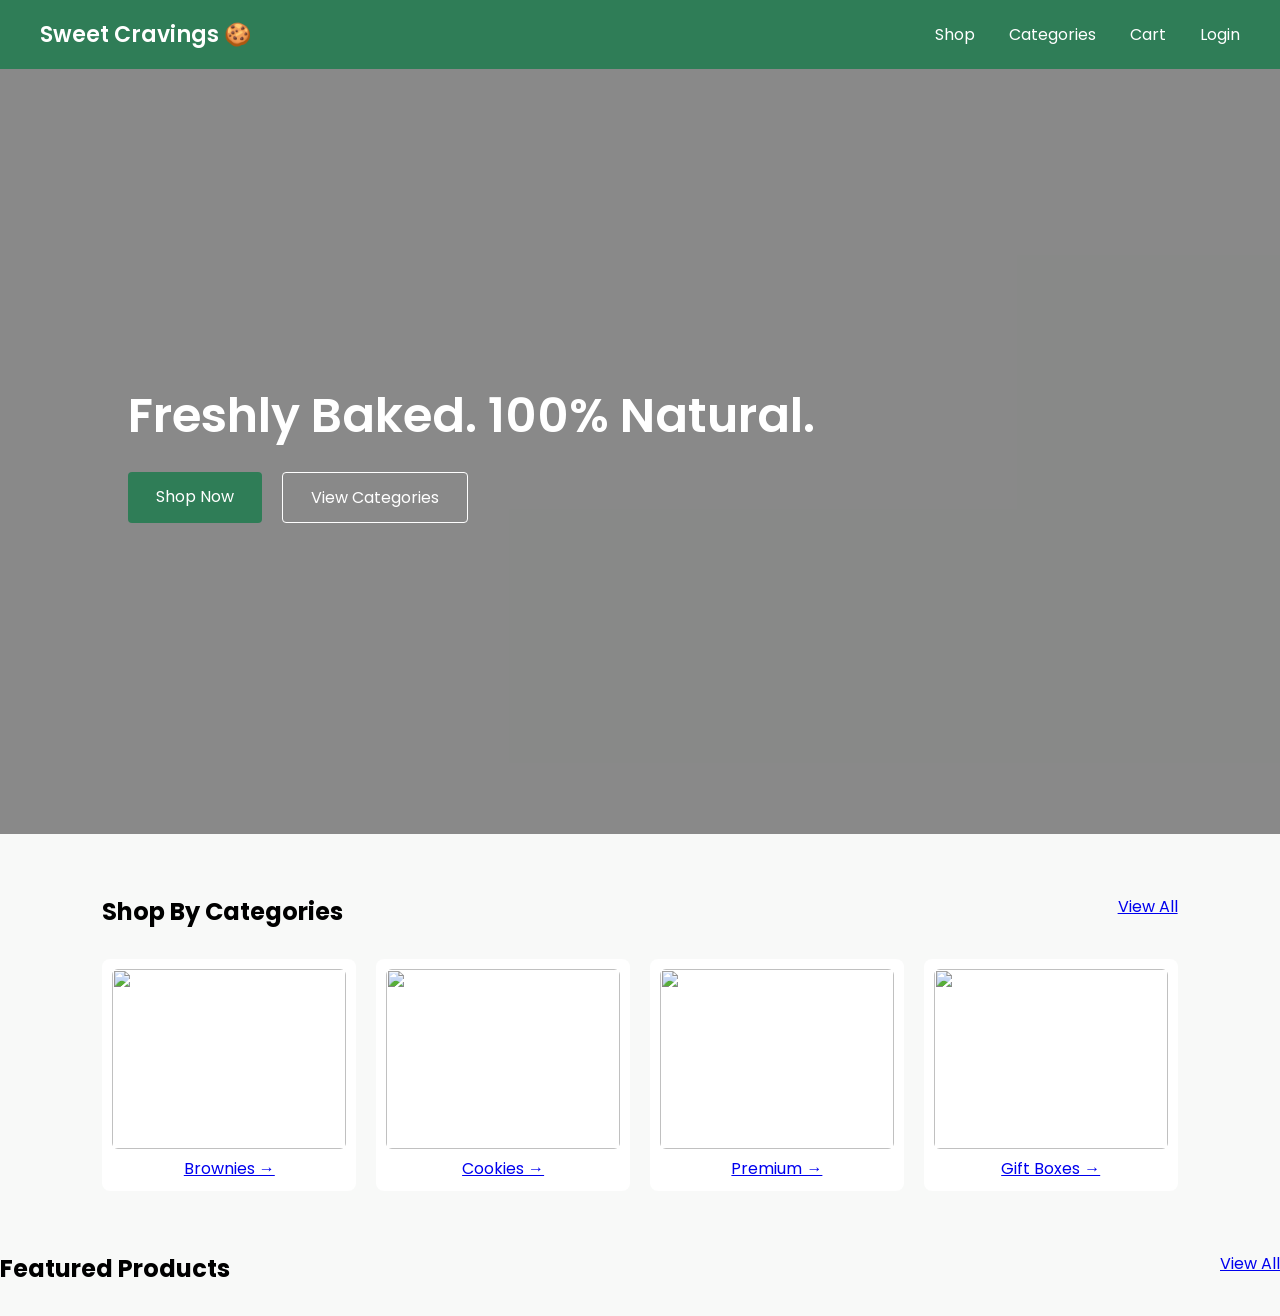
==== index.html @ 88425a29 "Update index.html" ====
<!DOCTYPE html>
<html lang="en">
<head>
  <meta charset="UTF-8">
  <title>Sweet Cravings</title>
  <meta name="viewport" content="width=device-width, initial-scale=1.0">
  <link rel="stylesheet" href="css/styles.css">
  <link href="https://fonts.googleapis.com/css2?family=Poppins:wght@300;400;600&display=swap" rel="stylesheet">
</head>
<body>

<header class="navbar">
  <div class="logo">Sweet Cravings 🍪</div>

  <nav class="nav-links">
    <a href="products.html">Shop</a>
    <a href="categories.html">Categories</a>
    <a href="cart.html">Cart</a>
    <a href="login.html">Login</a>
  </nav>

  <div class="mobile-menu-icon" onclick="toggleMenu()">☰</div>
</header>

<!-- HERO -->
<section class="hero">
  <div class="hero-overlay">
    <h1>Freshly Baked. 100% Natural.</h1>
    <div class="hero-buttons">
      <a href="products.html" class="btn-primary">Shop Now</a>
      <a href="categories.html" class="btn-outline">View Categories</a>
    </div>
  </div>
</section>

<!-- CATEGORIES -->
<section class="categories">
  <div class="section-header">
    <h2>Shop By Categories</h2>
    <a href="categories.html">View All</a>
  </div>

  <div class="category-grid">
    <a href="categories.html?category=brownies" class="category-card">
      <img src="images/brownie1.jpg">
      <p>Brownies →</p>
    </a>

    <a href="categories.html?category=cookies" class="category-card">
      <img src="images/cookie1.jpg">
      <p>Cookies →</p>
    </a>

    <a href="categories.html?category=premium" class="category-card">
      <img src="images/brownie2.jpg">
      <p>Premium →</p>
    </a>

    <a href="categories.html?category=gifts" class="category-card">
      <img src="images/cookie2.jpg">
      <p>Gift Boxes →</p>
    </a>
  </div>
</section>

<!-- FEATURED PRODUCTS -->
<section class="featured">
  <div class="section-header">
    <h2>Featured Products</h2>
    <a href="products.html">View All</a>
  </div>

  <div class="product-grid" id="featured-products"></div>
</section>

<!-- MOBILE NAV -->
<div class="bottom-nav">
  <a href="index.html">🏠<span>Home</span></a>
  <a href="products.html">🛍<span>Shop</span></a>
  <a href="categories.html">📂<span>Categories</span></a>
  <a href="cart.html">🛒<span>Cart</span></a>
  <a href="login.html">👤<span>Account</span></a>
</div>

<script src="js/products.js"></script>
<script>
  loadFeaturedProducts();

  function toggleMenu() {
    document.querySelector(".nav-links").classList.toggle("active");
  }
</script>

</body>
</html>
---- css/styles.css ----
* {
  margin: 0;
  padding: 0;
  box-sizing: border-box;
  font-family: 'Poppins', sans-serif;
}

body {
  background: #f8f9f8;
}

/* ===== NAVBAR ===== */
.navbar {
  display: flex;
  justify-content: space-between;
  align-items: center;
  padding: 18px 40px;
  background: #2f7d57;
  color: white;
}

.logo {
  font-size: 22px;
  font-weight: 600;
}

.nav-links a {
  margin-left: 30px;
  text-decoration: none;
  color: white;
  font-weight: 400;
}

.mobile-menu-icon {
  display: none;
  font-size: 24px;
  cursor: pointer;
}

/* ===== HERO ===== */
.hero {
  height: 85vh;
  background: url("../images/brownie1.jpg") center/cover no-repeat;
  position: relative;
}

.hero-overlay {
  background: rgba(0, 0, 0, 0.45);
  height: 100%;
  color: white;
  display: flex;
  flex-direction: column;
  justify-content: center;
  padding-left: 10%;
}

.hero-overlay h1 {
  font-size: 48px;
  font-weight: 600;
  margin-bottom: 20px;
}

.hero-buttons {
  display: flex;
  gap: 20px;
}

.btn-primary {
  background: #2f7d57;
  padding: 12px 28px;
  color: white;
  text-decoration: none;
  border-radius: 4px;
}

.btn-outline {
  border: 1px solid white;
  padding: 12px 28px;
  color: white;
  text-decoration: none;
  border-radius: 4px;
}

/* ===== CATEGORIES ===== */
.categories {
  padding: 60px 8%;
}

.section-header {
  display: flex;
  justify-content: space-between;
  margin-bottom: 30px;
}

.category-grid {
  display: grid;
  grid-template-columns: repeat(4, 1fr);
  gap: 20px;
}

.category-card {
  background: white;
  padding: 10px;
  border-radius: 8px;
  text-align: center;
  transition: 0.3s;
}

.category-card img {
  width: 100%;
  height: 180px;
  object-fit: cover;
  border-radius: 6px;
}

.category-card:hover {
  transform: translateY(-5px);
}

/* ===== MOBILE NAV ===== */
.bottom-nav {
  display: none;
}

/* ===== RESPONSIVE ===== */
@media (max-width: 768px) {

  .nav-links {
    display: none;
    position: absolute;
    top: 70px;
    right: 0;
    background: #2f7d57;
    flex-direction: column;
    width: 200px;
    padding: 20px;
  }

  .nav-links.active {
    display: flex;
  }

  .mobile-menu-icon {
    display: block;
  }

  .hero-overlay h1 {
    font-size: 32px;
  }

  .category-grid {
    grid-template-columns: repeat(2, 1fr);
  }

  /* Bottom nav */
  .bottom-nav {
    position: fixed;
    bottom: 0;
    width: 100%;
    background: #2f7d57;
    display: flex;
    justify-content: space-around;
    padding: 10px 0;
  }

  .bottom-nav a {
    color: white;
    text-decoration: none;
    font-size: 12px;
    display: flex;
    flex-direction: column;
    align-items: center;
  }

  body {
    padding-bottom: 70px;
  }
}
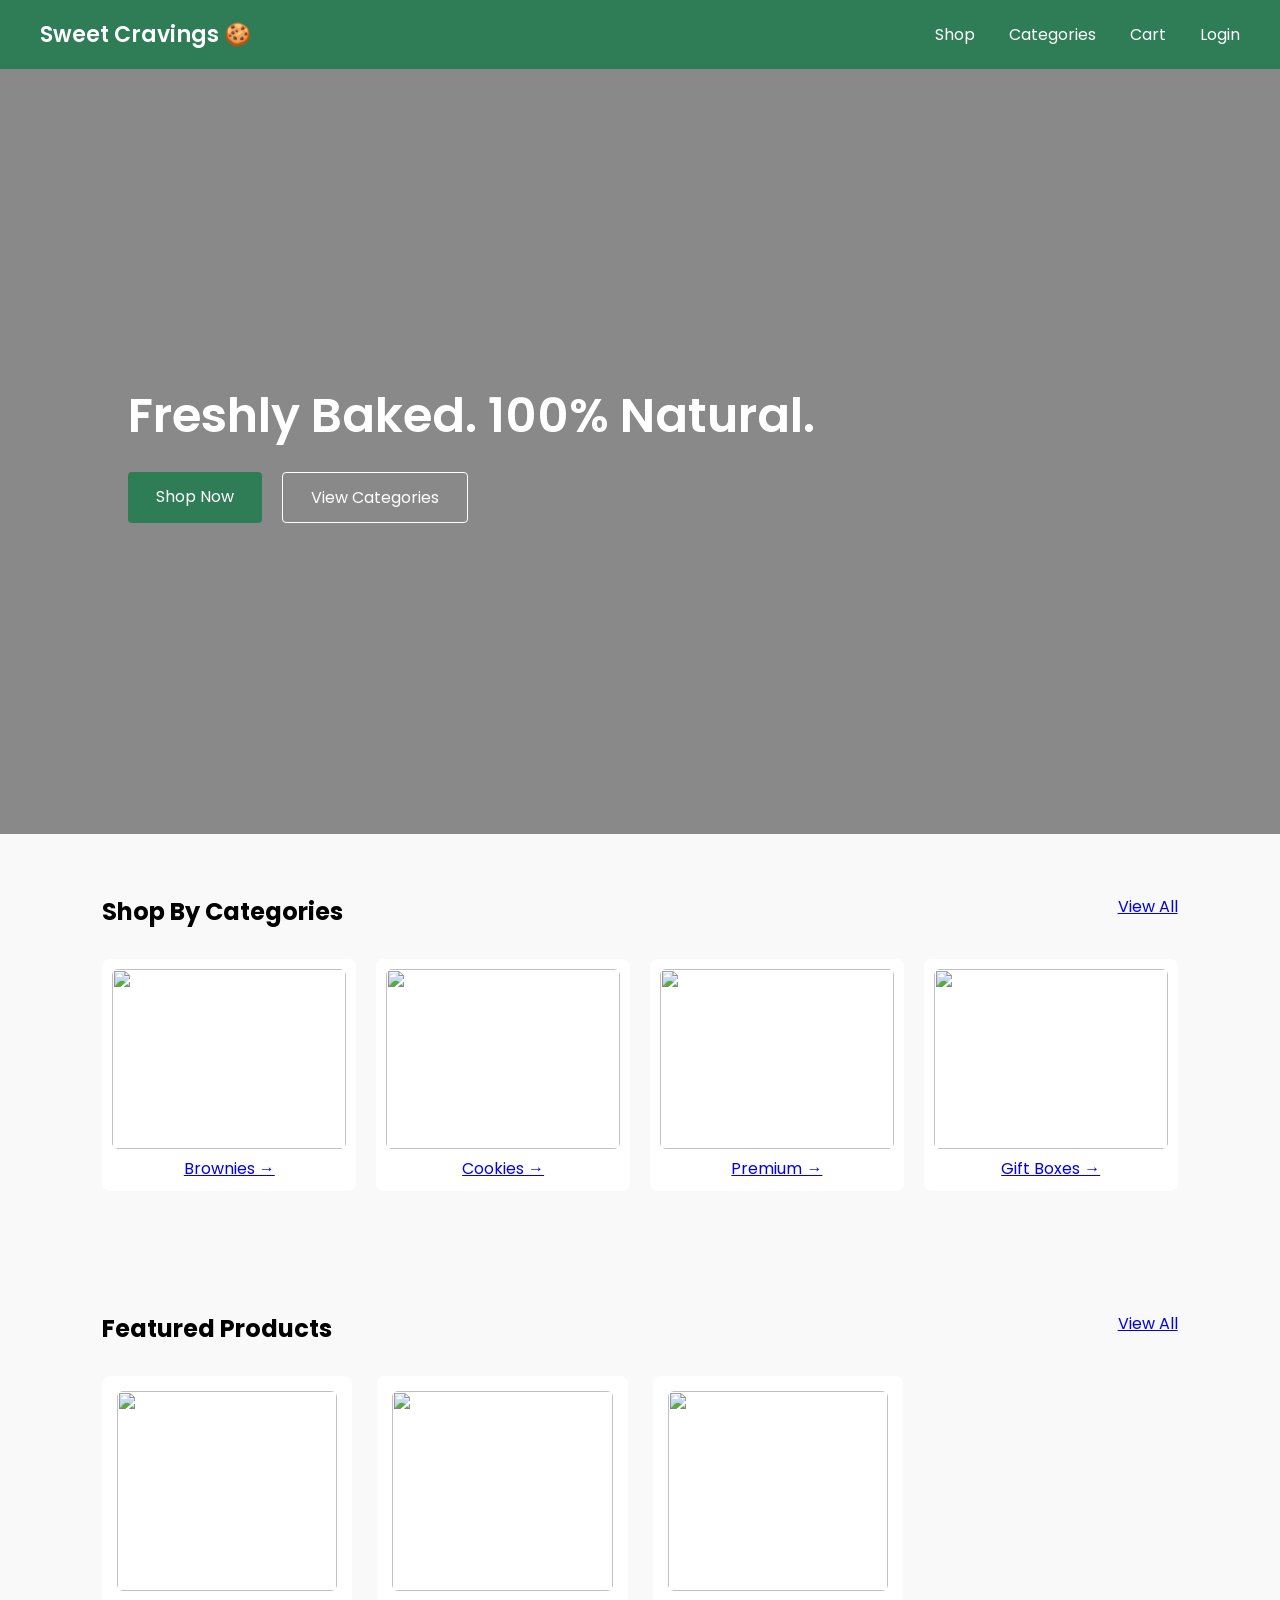
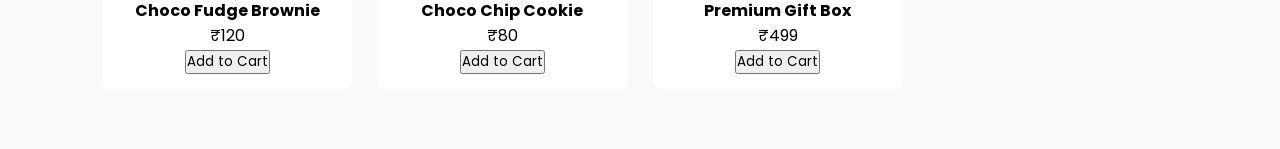
==== commit 43fca511: "Implement auto-scroll for category and product grids Added auto-scroll functionality for category an" ====
--- a/index.html
+++ b/index.html
@@ -89,7 +89,33 @@
   function toggleMenu() {
     document.querySelector(".nav-links").classList.toggle("active");
   }
+  function autoScroll(containerSelector) {
+  const container = document.querySelector(containerSelector);
+  if (!container) return;
+
+  let scrollAmount = 0;
+  const scrollStep = container.clientWidth;
+
+  setInterval(() => {
+    if (window.innerWidth <= 768) {
+      scrollAmount += scrollStep;
+
+      if (scrollAmount >= container.scrollWidth) {
+        scrollAmount = 0;
+      }
+
+      container.scrollTo({
+        left: scrollAmount,
+        behavior: "smooth"
+      });
+    }
+  }, 3000);
+}
+
+autoScroll(".category-grid");
+autoScroll(".product-grid");
 </script>
 
 </body>
 </html>
+
--- a/css/styles.css
+++ b/css/styles.css
@@ -120,6 +120,34 @@
 /* ===== MOBILE NAV ===== */
 .bottom-nav {
   display: none;
+}
+.featured {
+  padding: 60px 8%;
+}
+
+.product-grid {
+  display: grid;
+  grid-template-columns: repeat(4, 1fr);
+  gap: 25px;
+}
+
+.product-card {
+  background: white;
+  padding: 15px;
+  border-radius: 8px;
+  text-align: center;
+  transition: 0.3s;
+}
+
+.product-card img {
+  width: 100%;
+  height: 200px;
+  object-fit: cover;
+  border-radius: 6px;
+}
+
+.product-card:hover {
+  transform: translateY(-5px);
 }
 
 /* ===== RESPONSIVE ===== */
@@ -153,14 +181,16 @@
   }
 
   /* Bottom nav */
-  .bottom-nav {
+ .bottom-nav {
     position: fixed;
     bottom: 0;
+    left: 0;
     width: 100%;
     background: #2f7d57;
     display: flex;
     justify-content: space-around;
     padding: 10px 0;
+    z-index: 999;
   }
 
   .bottom-nav a {
@@ -175,4 +205,27 @@
   body {
     padding-bottom: 70px;
   }
-}
+  .product-grid {
+    grid-template-columns: repeat(2, 1fr);
+  }
+  .category-grid,
+  .product-grid {
+    display: flex;
+    overflow-x: auto;
+    scroll-behavior: smooth;
+    gap: 15px;
+  }
+
+  .category-grid::-webkit-scrollbar,
+  .product-grid::-webkit-scrollbar {
+    display: none;
+  }
+
+  .category-card,
+  .product-card {
+    min-width: 48%;
+    flex: 0 0 auto;
+  }
+}
+
+
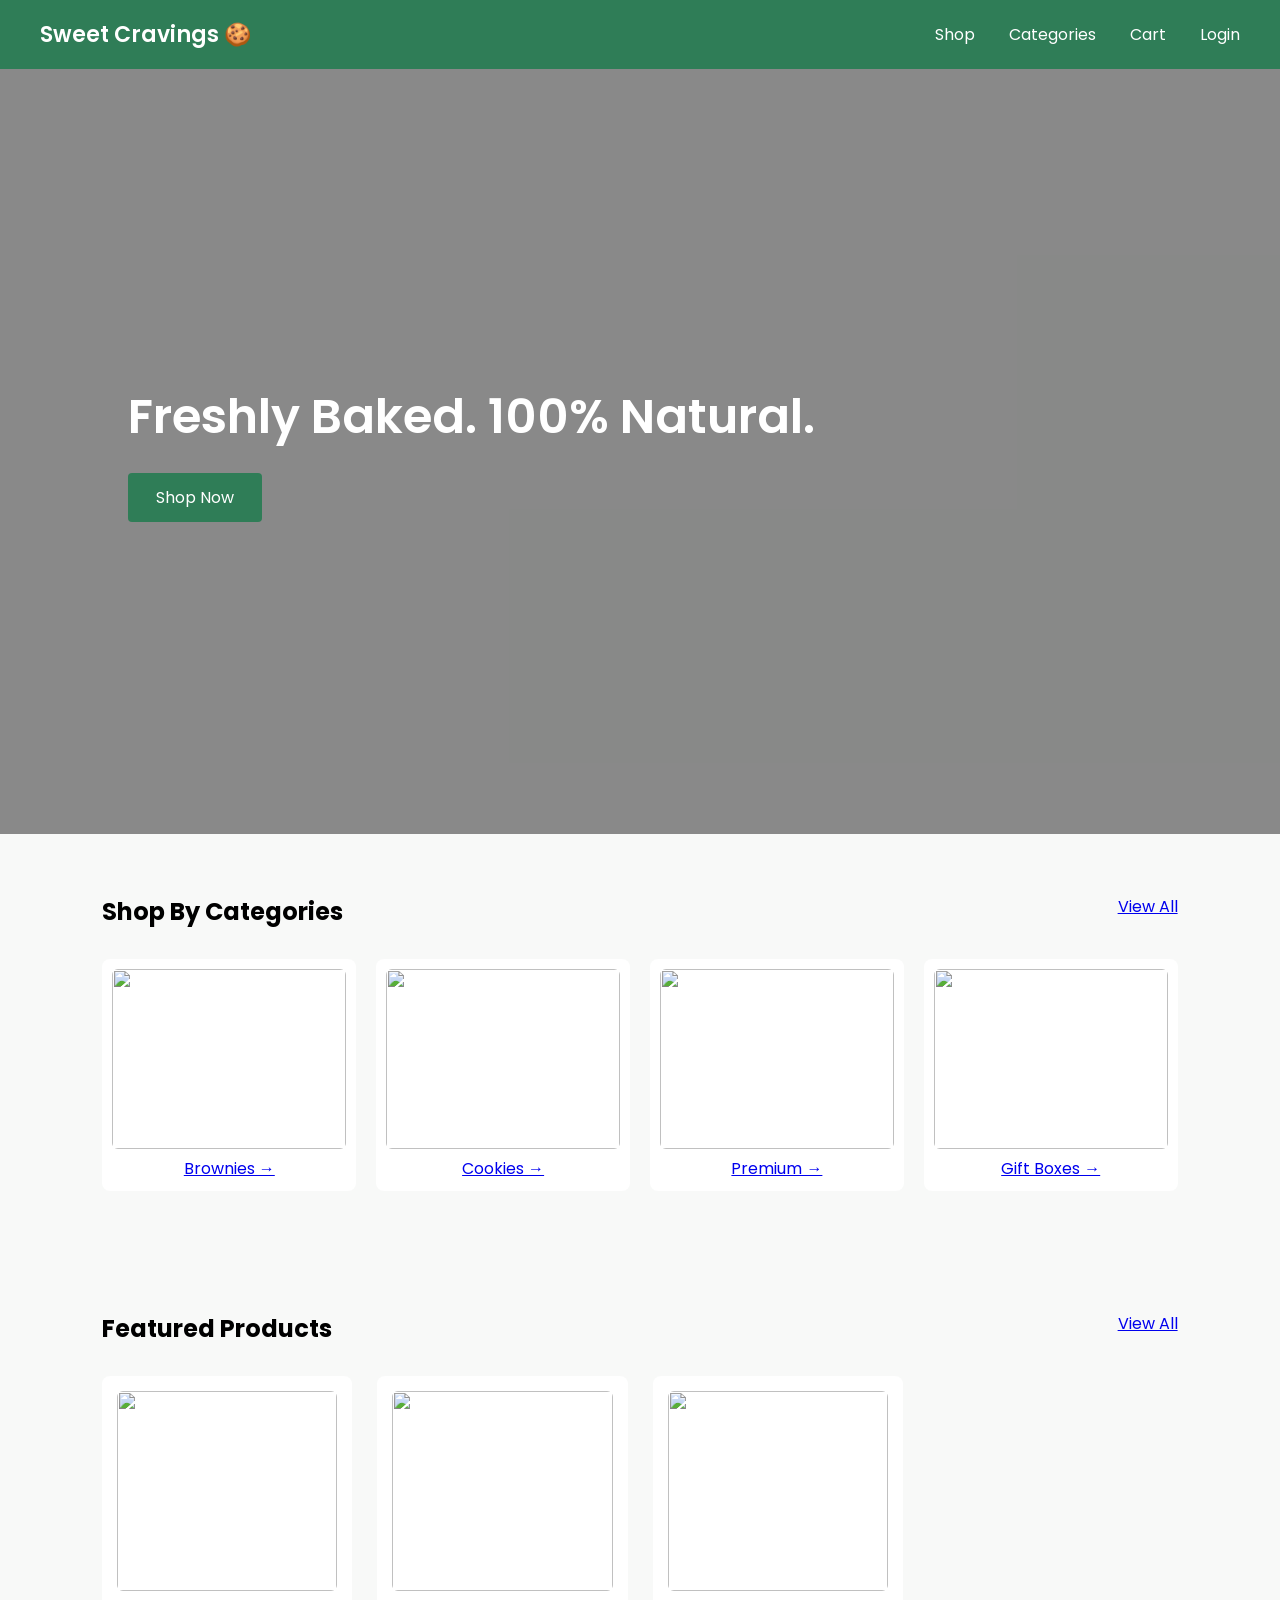
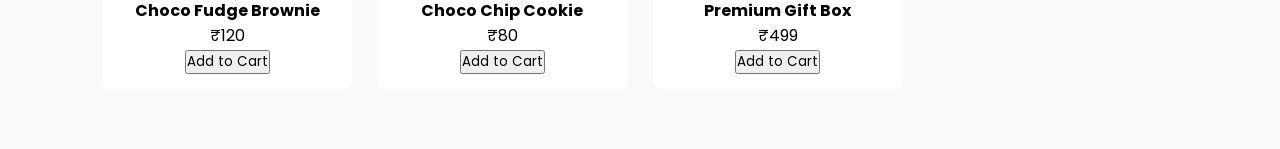
==== commit 22acab5e: "Update index.html" ====
--- a/index.html
+++ b/index.html
@@ -28,7 +28,6 @@
     <h1>Freshly Baked. 100% Natural.</h1>
     <div class="hero-buttons">
       <a href="products.html" class="btn-primary">Shop Now</a>
-      <a href="categories.html" class="btn-outline">View Categories</a>
     </div>
   </div>
 </section>
@@ -119,3 +118,4 @@
 </body>
 </html>
 
+
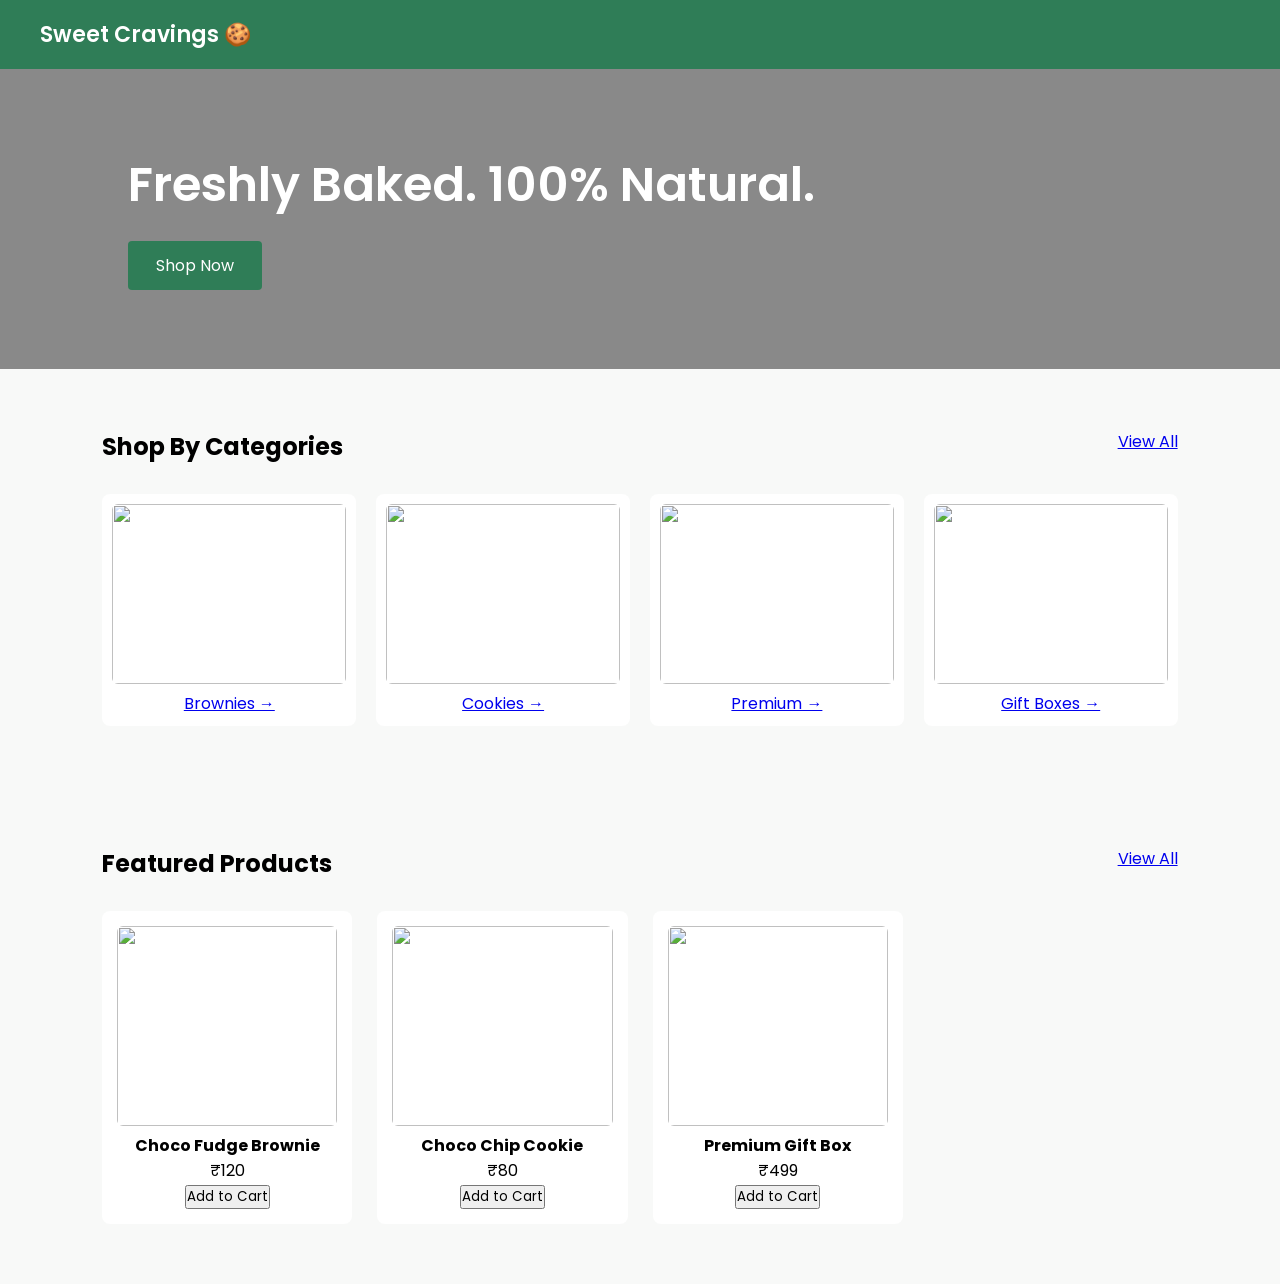
==== commit c84a7a00: "Update index.html" ====
--- a/index.html
+++ b/index.html
@@ -11,15 +11,6 @@
 
 <header class="navbar">
   <div class="logo">Sweet Cravings 🍪</div>
-
-  <nav class="nav-links">
-    <a href="products.html">Shop</a>
-    <a href="categories.html">Categories</a>
-    <a href="cart.html">Cart</a>
-    <a href="login.html">Login</a>
-  </nav>
-
-  <div class="mobile-menu-icon" onclick="toggleMenu()">☰</div>
 </header>
 
 <!-- HERO -->
@@ -119,3 +110,4 @@
 </html>
 
 
+
--- a/css/styles.css
+++ b/css/styles.css
@@ -7,16 +7,22 @@
 
 body {
   background: #f8f9f8;
+  margin-top: 69px;
 }
 
 /* ===== NAVBAR ===== */
 .navbar {
+  position: fixed;
+  top: 0;
+  left: 0;
+  width: 100%;
   display: flex;
   justify-content: space-between;
   align-items: center;
   padding: 18px 40px;
   background: #2f7d57;
   color: white;
+  z-index: 1000;
 }
 
 .logo {
@@ -39,19 +45,18 @@
 
 /* ===== HERO ===== */
 .hero {
-  height: 85vh;
   background: url("../images/brownie1.jpg") center/cover no-repeat;
   position: relative;
 }
 
 .hero-overlay {
   background: rgba(0, 0, 0, 0.45);
-  height: 100%;
   color: white;
   display: flex;
   flex-direction: column;
   justify-content: center;
   padding-left: 10%;
+  height: 300px;
 }
 
 .hero-overlay h1 {
@@ -229,3 +234,5 @@
 }
 
 
+
+
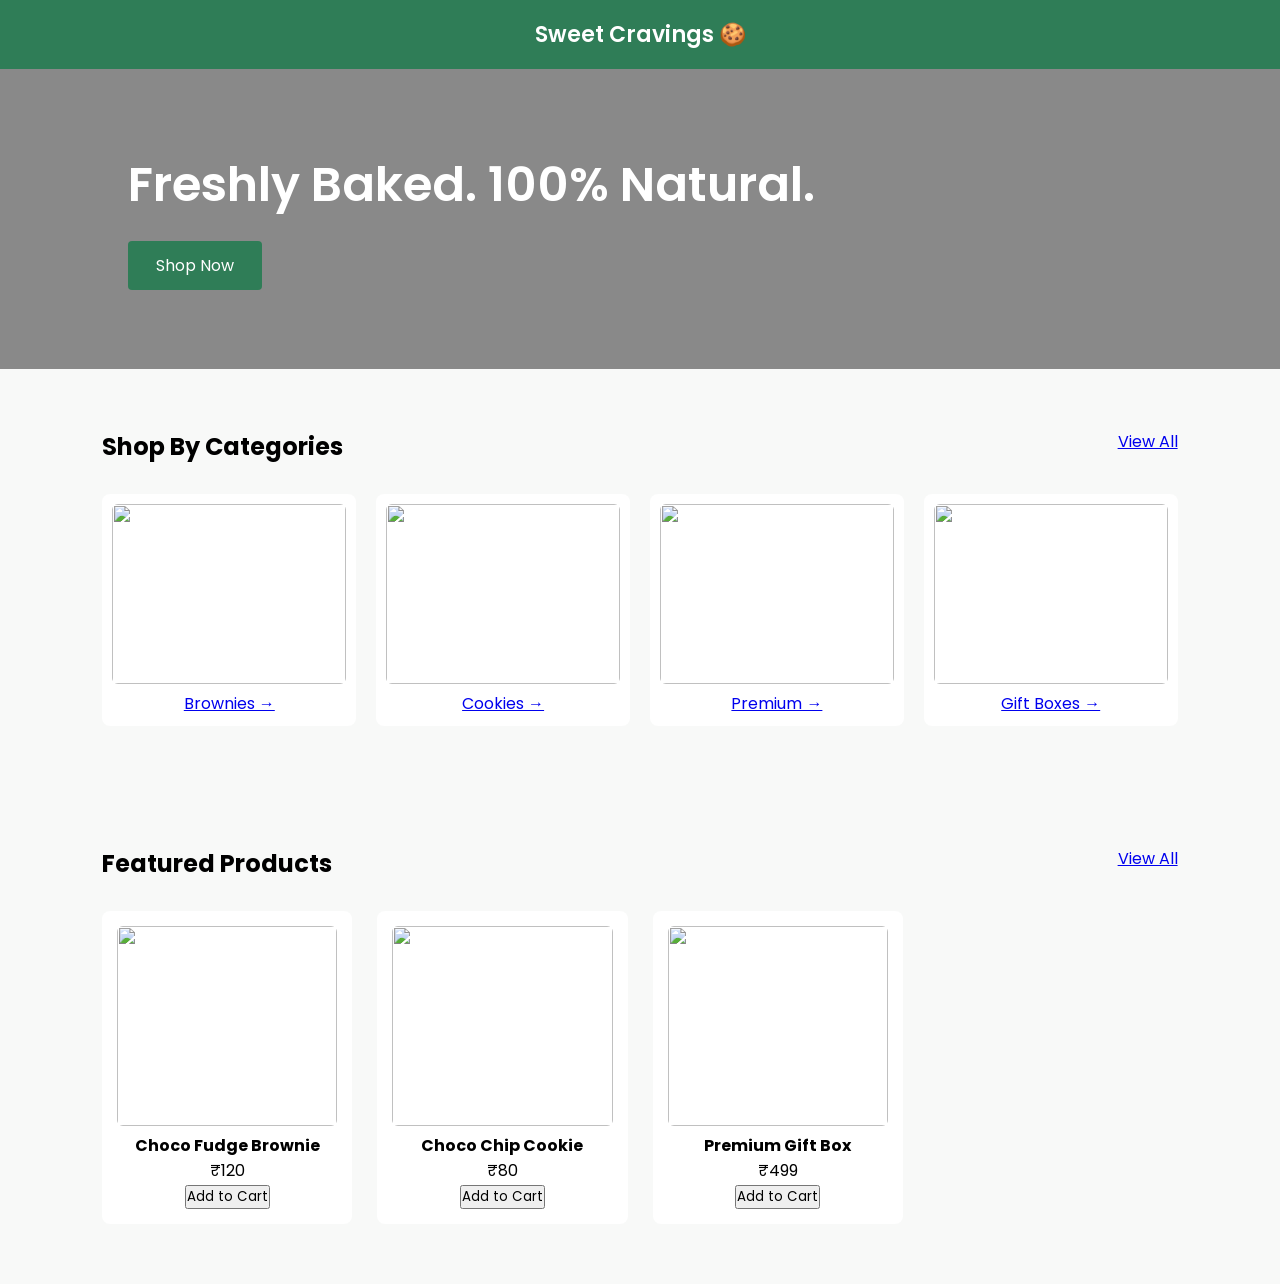
==== commit 943d0323: "Update index.html" ====
--- a/index.html
+++ b/index.html
@@ -31,22 +31,22 @@
   </div>
 
   <div class="category-grid">
-    <a href="categories.html?category=brownies" class="category-card">
+    <a href="products.html?category=brownies" class="category-card">
       <img src="images/brownie1.jpg">
       <p>Brownies →</p>
     </a>
 
-    <a href="categories.html?category=cookies" class="category-card">
+    <a href="products.html?category=cookies" class="category-card">
       <img src="images/cookie1.jpg">
       <p>Cookies →</p>
     </a>
 
-    <a href="categories.html?category=premium" class="category-card">
+    <a href="products.html?category=premium" class="category-card">
       <img src="images/brownie2.jpg">
       <p>Premium →</p>
     </a>
 
-    <a href="categories.html?category=gifts" class="category-card">
+    <a href="products.html?category=gifts" class="category-card">
       <img src="images/cookie2.jpg">
       <p>Gift Boxes →</p>
     </a>
@@ -111,3 +111,4 @@
 
 
 
+
--- a/css/styles.css
+++ b/css/styles.css
@@ -17,7 +17,7 @@
   left: 0;
   width: 100%;
   display: flex;
-  justify-content: space-between;
+  justify-content: center;
   align-items: center;
   padding: 18px 40px;
   background: #2f7d57;
@@ -236,3 +236,4 @@
 
 
 
+
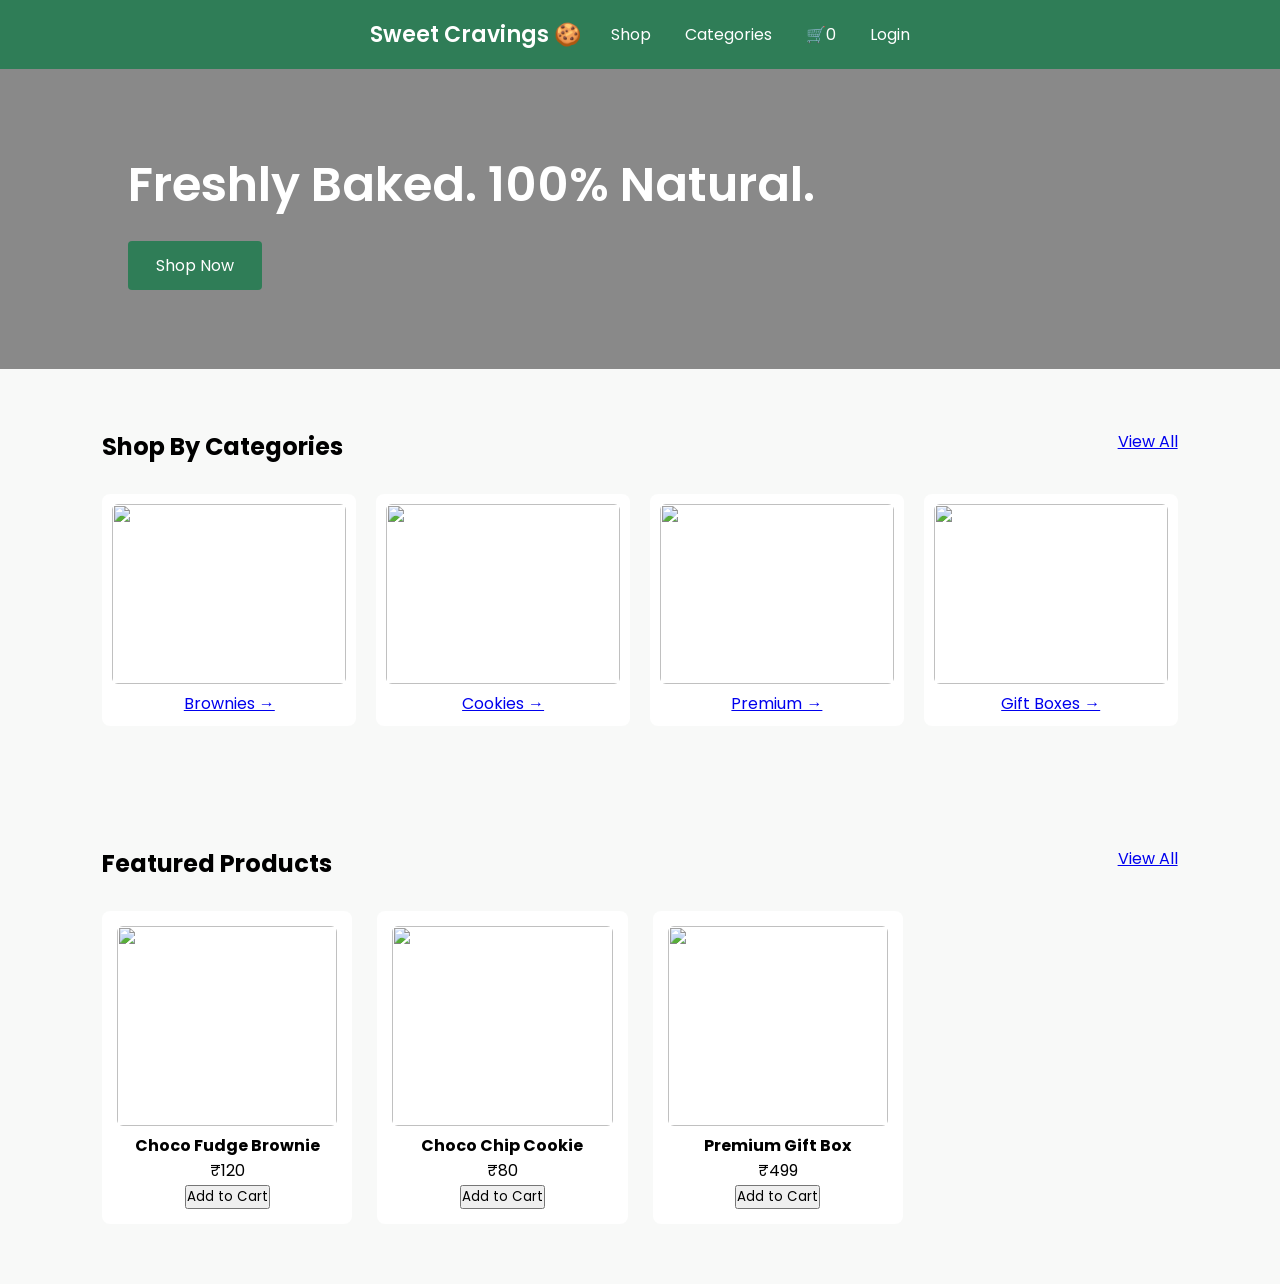
==== commit 781de3e4: "Refactor index.html structure and navigation" ====
--- a/index.html
+++ b/index.html
@@ -11,6 +11,13 @@
 
 <header class="navbar">
   <div class="logo">Sweet Cravings 🍪</div>
+  <nav class="nav-links">
+    <a href="products.html">Shop</a>
+    <a href="categories.html">Categories</a>
+<a href="cart.html">
+  🛒<span id="cart-count">0</span>
+</a>    <a href="login.html">Login</a>
+  </nav>
 </header>
 
 <!-- HERO -->
@@ -112,3 +119,4 @@
 
 
 
+
